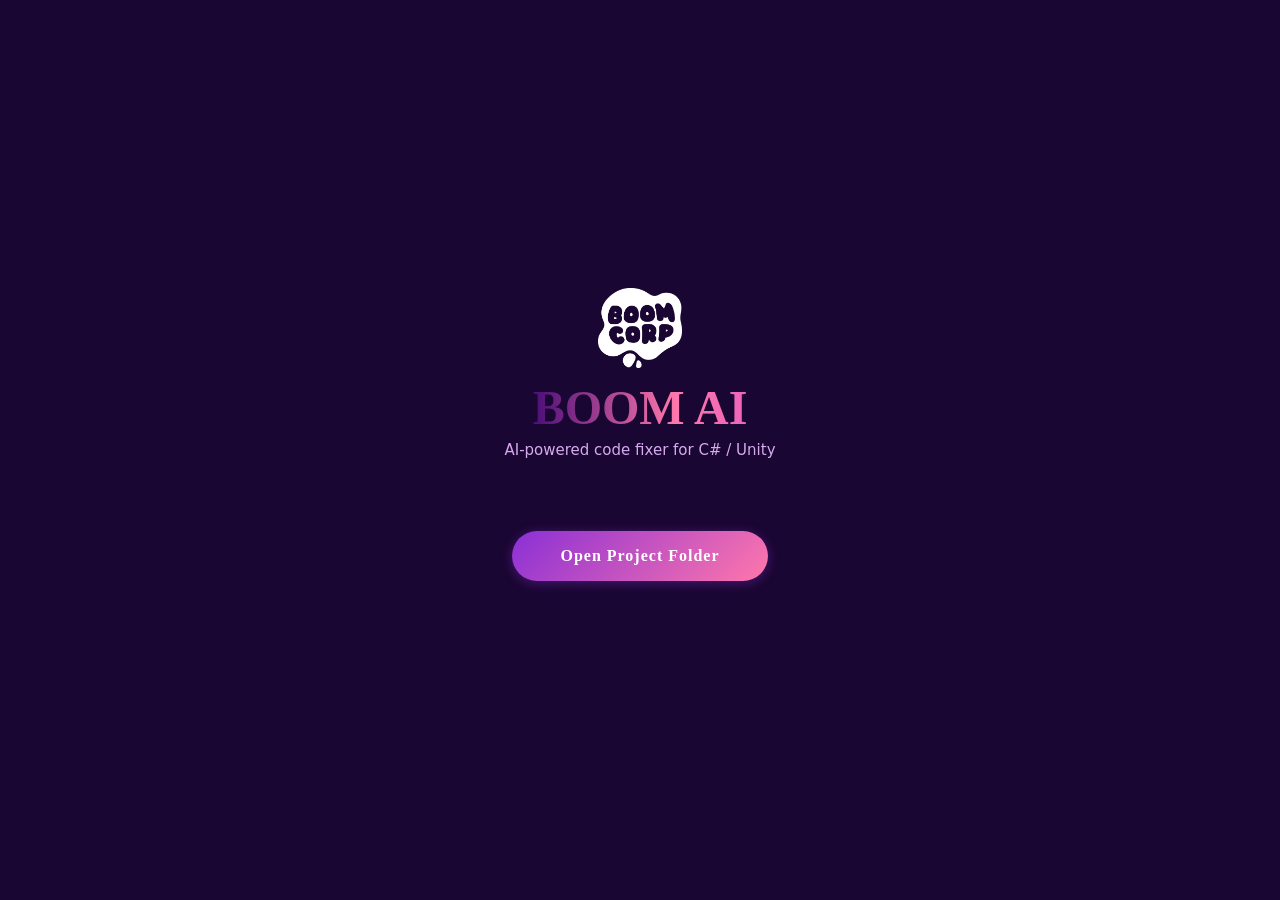
==== boomai/gui/frontend/index.html @ bd8539c7 "1st version of gui pretty good" ====
<!DOCTYPE html>
<html lang="en">
<head>
    <meta charset="UTF-8">
    <meta name="viewport" content="width=device-width, initial-scale=1.0">
    <title>BoomAI</title>
    <link rel="stylesheet" href="css/theme.css">
    <link rel="stylesheet" href="css/layout.css">
    <link rel="stylesheet" href="css/components.css">
    <link rel="stylesheet" href="css/animations.css">
</head>
<body>
<div class="app">

    <!-- ═══════════ SCREEN 1: WELCOME ═══════════ -->
    <section id="screen-welcome" class="screen active">
        <div class="stars-container">
            <div class="star"></div><div class="star"></div><div class="star"></div>
            <div class="star"></div><div class="star"></div><div class="star"></div>
            <div class="star"></div><div class="star"></div><div class="star"></div>
            <div class="star"></div>
        </div>
        <div class="centered" style="position:relative; z-index:1;">
            <img src="assets/logo.png" class="welcome-logo" style="height:80px; margin-bottom:12px;" alt="BoomCorp">
            <h1 class="logo-shimmer" style="font-family:var(--font-heading); font-size:48px; margin-bottom:6px;">
                BOOM AI
            </h1>
            <p style="color:var(--text-secondary); margin-bottom:40px; font-size:15px;">
                AI-powered code fixer for C# / Unity
            </p>

            <div style="display:flex; align-items:center; gap:8px; margin-bottom:24px;">
                <span class="status-dot" id="api-status-dot"></span>
                <span style="font-size:12px; color:var(--text-dim);" id="api-status-text"></span>
            </div>

            <div id="api-key-setup" style="display:none; width:100%; max-width:420px; margin-bottom:24px;">
                <p style="font-size:13px; color:var(--text-secondary); margin-bottom:8px;">
                    Enter your Gemini API key to get started
                </p>
                <div style="display:flex; gap:8px;">
                    <input type="password" id="api-key-input" class="input-field"
                           placeholder="Paste your API key here...">
                    <button class="btn btn-primary" onclick="App.saveApiKey()">Save</button>
                </div>
                <p style="font-size:11px; color:var(--text-dim); margin-top:6px;">
                    Get a key at <span style="color:var(--accent-pink);">aistudio.google.com/apikey</span>
                </p>
            </div>

            <button class="btn btn-primary btn-large" onclick="App.openFolder()" id="btn-open-folder">
                Open Project Folder
            </button>

            <div id="recent-projects" style="margin-top:32px; width:100%; max-width:500px;"></div>
        </div>
    </section>

    <!-- ═══════════ SCREEN 2: FILE BROWSER ═══════════ -->
    <section id="screen-browser" class="screen">
        <div class="header">
            <div>
                <span class="header-back" onclick="App.goTo('welcome')">&#8592; Back</span>
            </div>
            <div class="header-title" id="project-name"></div>
            <div style="width:60px;"></div>
        </div>

        <div class="split">
            <!-- Left: File tree -->
            <div class="split-left">
                <div class="tree-toolbar">
                    <span class="tree-count" id="file-count-label">0 files selected</span>
                    <div class="tree-actions">
                        <button onclick="FileBrowser.selectAll()">Select All</button>
                        <button onclick="FileBrowser.selectNone()">Deselect All</button>
                        <button onclick="FileBrowser.selectReviewable()">Reviewable Only</button>
                    </div>
                </div>
                <div class="file-tree" id="file-tree"></div>
            </div>

            <!-- Right: Settings -->
            <div class="split-right">
                <div class="section-title">Scan Profile</div>
                <div class="pill-group" style="margin-bottom:24px;">
                    <div class="pill active" id="pill-default" onclick="App.setProfile('default')">Default</div>
                    <div class="pill" id="pill-deep" onclick="App.setProfile('deep')">Deep</div>
                </div>

                <div class="section-title">Options</div>
                <div class="toggle" id="toggle-shallow" onclick="App.toggleSetting(this)">
                    <div>
                        <div class="toggle-label">Shallow Mode</div>
                        <div class="toggle-desc">Only scan files in root, skip subdirectories</div>
                    </div>
                    <div class="toggle-switch"></div>
                </div>
                <div class="toggle" id="toggle-comments" onclick="App.toggleSetting(this)">
                    <div>
                        <div class="toggle-label">Inline Comments</div>
                        <div class="toggle-desc">Add // BoomAI: ... comments to fixes</div>
                    </div>
                    <div class="toggle-switch"></div>
                </div>
                <div class="toggle" id="toggle-debug" onclick="App.toggleSetting(this)">
                    <div>
                        <div class="toggle-label">Debug Logs</div>
                        <div class="toggle-desc">Verbose logging output</div>
                    </div>
                    <div class="toggle-switch"></div>
                </div>

                <div class="section-title" style="margin-top:24px;">API Key</div>
                <div style="display:flex; align-items:center; gap:8px;">
                    <span class="status-dot" id="settings-api-dot"></span>
                    <span style="font-size:13px; color:var(--text-secondary);" id="settings-api-text"></span>
                </div>
            </div>
        </div>

        <div class="action-bar">
            <button class="btn btn-primary btn-large" onclick="App.estimate()">
                Estimate Cost
            </button>
        </div>
    </section>

    <!-- ═══════════ SCREEN 3: ESTIMATE ═══════════ -->
    <section id="screen-estimate" class="screen">
        <div class="stars-container">
            <div class="star"></div><div class="star"></div><div class="star"></div>
            <div class="star"></div><div class="star"></div><div class="star"></div>
        </div>
        <div class="header">
            <span class="header-back" onclick="App.goTo('browser')">&#8592; Back</span>
            <div class="header-title">Cost Estimate</div>
            <div style="width:60px;"></div>
        </div>
        <div class="centered" style="position:relative; z-index:1;">
            <div class="card" style="width:100%; max-width:560px;">
                <h2 style="font-family:var(--font-heading); font-size:22px; margin-bottom:20px; text-align:center;">
                    Scan Estimate
                </h2>
                <div class="estimate-grid" id="estimate-grid">
                    <!-- Filled by JS -->
                </div>
                <div style="text-align:center; margin-top:28px;">
                    <div class="estimate-label">Estimated Cost</div>
                    <div class="estimate-value cost" id="est-cost">--</div>
                </div>
                <div style="text-align:center; margin-top:12px;">
                    <div class="estimate-label">Estimated Time</div>
                    <div class="estimate-value" id="est-time">--</div>
                </div>
                <div id="est-learned" style="text-align:center; margin-top:8px; font-size:11px; color:var(--text-dim);"></div>
            </div>

            <div style="display:flex; gap:12px; margin-top:28px;">
                <button class="btn btn-secondary" onclick="App.goTo('browser')">Go Back</button>
                <button class="btn btn-primary btn-large btn-pulse" onclick="App.startScan()">
                    Start Scan
                </button>
            </div>
        </div>
    </section>

    <!-- ═══════════ SCREEN 4: SCANNING ═══════════ -->
    <section id="screen-scan" class="screen">
        <div class="stars-container">
            <div class="star"></div><div class="star"></div><div class="star"></div>
            <div class="star"></div><div class="star"></div><div class="star"></div>
            <div class="star"></div><div class="star"></div>
        </div>
        <div class="centered" style="position:relative; z-index:1;">
            <!-- Character animation -->
            <div class="character-container">
                <div class="paper-stack" id="stack-inbox">
                    <div class="paper"></div><div class="paper"></div><div class="paper"></div>
                    <div class="paper"></div><div class="paper"></div>
                    <div class="stack-label">To Review</div>
                </div>

                <div style="position:relative;">
                    <img src="assets/character.png" class="character-img" alt="BoomAI">
                    <div class="paper-flying"></div>
                </div>

                <div class="paper-stack" id="stack-done">
                    <div class="stack-label">Done</div>
                </div>
            </div>

            <!-- Progress -->
            <div style="width:100%; max-width:500px;">
                <div style="display:flex; justify-content:space-between; margin-bottom:8px;">
                    <span style="font-size:13px; color:var(--text-secondary);" id="scan-stage">Initializing...</span>
                    <span style="font-size:13px; color:var(--accent-pink);" id="scan-percent">0%</span>
                </div>
                <div class="progress-bar">
                    <div class="progress-fill" id="scan-progress-fill" style="width:0%"></div>
                </div>
                <div class="scan-log" id="scan-log"></div>
            </div>

            <button class="btn btn-danger" style="margin-top:16px;" onclick="App.cancelScan()">
                Cancel Scan
            </button>
        </div>
    </section>

    <!-- ═══════════ SCREEN 5: RESULTS ═══════════ -->
    <section id="screen-results" class="screen">
        <div class="header">
            <div class="header-title">Scan Results</div>
            <div></div>
        </div>

        <div style="padding:24px; overflow-y:auto; flex:1;">
            <!-- Summary card -->
            <div class="card" style="margin-bottom:24px;">
                <div class="estimate-grid" id="results-summary">
                    <!-- Filled by JS -->
                </div>
            </div>

            <div style="display:flex; align-items:center; justify-content:space-between; margin-bottom:16px;">
                <div class="section-title" style="margin-bottom:0;">Findings</div>
                <div id="results-select-actions" style="display:flex; gap:8px;"></div>
            </div>

            <!-- Findings list -->
            <div id="findings-list">
                <!-- Filled by JS -->
            </div>
        </div>

        <div class="action-bar">
            <button class="btn btn-secondary" onclick="App.newScan()">New Scan</button>
            <button class="btn btn-primary" id="btn-apply-fixes" onclick="App.applyFixes()" style="display:none;">
                Apply Selected Fixes
            </button>
        </div>
    </section>

</div>

<script src="js/api.js"></script>
<script src="js/file_browser.js"></script>
<script src="js/scan_view.js"></script>
<script src="js/settings_view.js"></script>
<script src="js/results_view.js"></script>
<script src="js/app.js"></script>
</body>
</html>
---- boomai/gui/frontend/css/theme.css ----
/* BoomCorp Brand Tokens */

@font-face {
    font-family: 'Luckiest Guy';
    src: url('../assets/fonts/LuckiestGuy.woff2') format('woff2');
    font-weight: 400;
    font-style: normal;
    font-display: swap;
}

:root {
    /* Primary palette */
    --bg-deep:       #1A0632;
    --bg-primary:    #2D0A4E;
    --bg-secondary:  #4A0E78;
    --bg-tertiary:   #5B1A8A;

    /* Accent */
    --accent-pink:    #FF77AB;
    --accent-magenta: #DE52CA;
    --accent-purple:  #8B30D6;
    --accent-orange:  #FF8844;

    /* Text */
    --text-primary:   #FFFFFF;
    --text-secondary: #D6AAEE;
    --text-dim:       #8B6AAF;

    /* Severity */
    --sev-critical: #FF4444;
    --sev-high:     #FF8844;
    --sev-medium:   #FFBB33;
    --sev-low:      #4488FF;
    --sev-info:     #888888;

    /* Functional */
    --success:    #44CC88;
    --error:      #FF4444;
    --border:     rgba(255,255,255,0.08);
    --card-bg:    rgba(255,255,255,0.04);
    --card-hover: rgba(255,255,255,0.07);
    --shadow:     0 4px 24px rgba(0,0,0,0.4);

    /* Gradients */
    --grad-primary: linear-gradient(135deg, #4A0E78, #DE52CA);
    --grad-button:  linear-gradient(135deg, #8B30D6, #FF77AB);
    --grad-glow:    radial-gradient(circle, rgba(139,48,214,0.3) 0%, transparent 70%);

    /* Typography */
    --font-heading: 'Luckiest Guy', cursive;
    --font-body:    'Segoe UI', system-ui, -apple-system, sans-serif;

    /* Spacing */
    --radius-sm: 8px;
    --radius-md: 12px;
    --radius-lg: 20px;
    --radius-xl: 28px;
}

* {
    margin: 0;
    padding: 0;
    box-sizing: border-box;
}

html, body {
    width: 100%;
    height: 100%;
    overflow: hidden;
    font-family: var(--font-body);
    font-size: 14px;
    color: var(--text-primary);
    background: var(--bg-deep);
}

::-webkit-scrollbar { width: 6px; }
::-webkit-scrollbar-track { background: transparent; }
::-webkit-scrollbar-thumb { background: var(--bg-tertiary); border-radius: 3px; }
::-webkit-scrollbar-thumb:hover { background: var(--accent-purple); }

::selection {
    background: var(--accent-magenta);
    color: white;
}
---- boomai/gui/frontend/css/layout.css ----
/* Screen layout — SPA with sections */

.app {
    width: 100%;
    height: 100%;
    position: relative;
    overflow: hidden;
}

.screen {
    position: absolute;
    inset: 0;
    display: flex;
    flex-direction: column;
    opacity: 0;
    transform: translateX(40px);
    pointer-events: none;
    transition: opacity 350ms ease, transform 350ms cubic-bezier(0.4, 0, 0.2, 1);
    overflow-y: auto;
}

.screen.active {
    opacity: 1;
    transform: translateX(0);
    pointer-events: auto;
    z-index: 10;
}

.screen.exit-left {
    opacity: 0;
    transform: translateX(-40px);
}

/* Centered content container */
.centered {
    display: flex;
    flex-direction: column;
    align-items: center;
    justify-content: center;
    flex: 1;
    padding: 40px;
}

/* Split layout (file browser) */
.split {
    display: flex;
    flex: 1;
    overflow: hidden;
}

.split-left {
    flex: 0 0 60%;
    border-right: 1px solid var(--border);
    display: flex;
    flex-direction: column;
    overflow: hidden;
}

.split-right {
    flex: 0 0 40%;
    display: flex;
    flex-direction: column;
    overflow-y: auto;
    padding: 24px;
}

/* Header bar */
.header {
    display: flex;
    align-items: center;
    justify-content: space-between;
    padding: 12px 24px;
    background: var(--bg-primary);
    border-bottom: 1px solid var(--border);
    min-height: 56px;
}

.header-logo {
    height: 32px;
    opacity: 0.9;
}

.header-title {
    font-family: var(--font-heading);
    font-size: 18px;
    letter-spacing: 1px;
    color: var(--text-secondary);
}

.header-back {
    cursor: pointer;
    color: var(--text-secondary);
    font-size: 13px;
    display: flex;
    align-items: center;
    gap: 6px;
    transition: color 200ms;
}

.header-back:hover {
    color: var(--accent-pink);
}

/* Bottom action bar */
.action-bar {
    display: flex;
    align-items: center;
    justify-content: flex-end;
    gap: 12px;
    padding: 16px 24px;
    background: var(--bg-primary);
    border-top: 1px solid var(--border);
}

/* Card */
.card {
    background: var(--card-bg);
    border: 1px solid var(--border);
    border-radius: var(--radius-md);
    padding: 24px;
    box-shadow: var(--shadow);
}

/* Section titles */
.section-title {
    font-family: var(--font-heading);
    font-size: 14px;
    letter-spacing: 1px;
    color: var(--text-secondary);
    margin-bottom: 16px;
    text-transform: uppercase;
}
---- boomai/gui/frontend/css/components.css ----
/* Buttons */

.btn {
    display: inline-flex;
    align-items: center;
    justify-content: center;
    gap: 8px;
    padding: 10px 24px;
    border: none;
    border-radius: var(--radius-xl);
    font-family: var(--font-body);
    font-size: 14px;
    font-weight: 600;
    cursor: pointer;
    transition: all 200ms ease;
    white-space: nowrap;
}

.btn-primary {
    background: var(--grad-button);
    color: white;
    box-shadow: 0 2px 12px rgba(139, 48, 214, 0.4);
}

.btn-primary:hover {
    transform: scale(1.03);
    box-shadow: 0 4px 20px rgba(222, 82, 202, 0.5);
}

.btn-primary:active {
    transform: scale(0.98);
}

.btn-secondary {
    background: transparent;
    color: var(--text-secondary);
    border: 1px solid var(--border);
}

.btn-secondary:hover {
    border-color: var(--accent-pink);
    color: var(--accent-pink);
}

.btn-large {
    padding: 16px 48px;
    font-size: 16px;
    font-family: var(--font-heading);
    letter-spacing: 1px;
}

.btn-danger {
    background: transparent;
    color: var(--error);
    border: 1px solid rgba(255,68,68,0.3);
}

.btn-danger:hover {
    background: rgba(255,68,68,0.1);
}

/* Toggle switch */
.toggle {
    display: flex;
    align-items: center;
    justify-content: space-between;
    padding: 12px 0;
    border-bottom: 1px solid var(--border);
    cursor: pointer;
    user-select: none;
}

.toggle:last-child { border-bottom: none; }

.toggle-label {
    font-size: 13px;
    color: var(--text-primary);
}

.toggle-desc {
    font-size: 11px;
    color: var(--text-dim);
    margin-top: 2px;
}

.toggle-switch {
    width: 44px;
    height: 24px;
    border-radius: 12px;
    background: var(--bg-tertiary);
    position: relative;
    flex-shrink: 0;
    transition: background 200ms;
}

.toggle-switch::after {
    content: '';
    position: absolute;
    width: 18px;
    height: 18px;
    border-radius: 50%;
    background: white;
    top: 3px;
    left: 3px;
    transition: transform 200ms;
}

.toggle.active .toggle-switch {
    background: var(--accent-magenta);
}

.toggle.active .toggle-switch::after {
    transform: translateX(20px);
}

/* Profile pill selector */
.pill-group {
    display: flex;
    background: var(--bg-deep);
    border-radius: var(--radius-xl);
    padding: 3px;
    border: 1px solid var(--border);
}

.pill {
    padding: 8px 20px;
    border-radius: var(--radius-xl);
    font-size: 13px;
    font-weight: 600;
    cursor: pointer;
    transition: all 200ms;
    color: var(--text-dim);
}

.pill.active {
    background: var(--grad-button);
    color: white;
    box-shadow: 0 2px 8px rgba(139, 48, 214, 0.3);
}

/* File tree */
.file-tree {
    flex: 1;
    overflow-y: auto;
    padding: 8px 16px;
    font-size: 13px;
    font-family: 'Consolas', 'Menlo', monospace;
}

.tree-node {
    padding: 3px 0;
}

.tree-dir {
    display: flex;
    align-items: center;
    gap: 6px;
    padding: 4px 8px;
    cursor: pointer;
    border-radius: var(--radius-sm);
    transition: background 150ms;
    color: var(--text-secondary);
}

.tree-dir:hover {
    background: var(--card-hover);
}

.tree-chevron {
    width: 16px;
    text-align: center;
    font-size: 10px;
    transition: transform 200ms;
    color: var(--text-dim);
}

.tree-dir.open > .tree-chevron {
    transform: rotate(90deg);
}

.tree-children {
    margin-left: 20px;
    max-height: 0;
    overflow: hidden;
    transition: max-height 300ms ease;
}

.tree-dir.open + .tree-children {
    max-height: 10000px;
}

.tree-file {
    display: flex;
    align-items: center;
    gap: 6px;
    padding: 3px 8px;
    border-radius: var(--radius-sm);
    transition: background 150ms;
}

.tree-file:hover {
    background: var(--card-hover);
}

.tree-file.non-reviewable {
    opacity: 0.4;
}

.tree-checkbox {
    width: 16px;
    height: 16px;
    accent-color: var(--accent-magenta);
    cursor: pointer;
}

.tree-icon {
    font-size: 12px;
}

.tree-name {
    flex: 1;
    overflow: hidden;
    text-overflow: ellipsis;
    white-space: nowrap;
}

.tree-toolbar {
    display: flex;
    align-items: center;
    justify-content: space-between;
    padding: 12px 16px;
    border-bottom: 1px solid var(--border);
    background: var(--bg-primary);
}

.tree-count {
    font-size: 12px;
    color: var(--text-dim);
}

.tree-actions {
    display: flex;
    gap: 8px;
}

.tree-actions button {
    font-size: 11px;
    padding: 4px 12px;
    border-radius: var(--radius-xl);
    border: 1px solid var(--border);
    background: transparent;
    color: var(--text-secondary);
    cursor: pointer;
    transition: all 150ms;
}

.tree-actions button:hover {
    border-color: var(--accent-pink);
    color: var(--accent-pink);
}

/* Findings card */
.finding-card {
    border: 1px solid var(--border);
    border-radius: var(--radius-md);
    padding: 16px;
    margin-bottom: 10px;
    background: var(--card-bg);
    transition: border-color 200ms;
}

.finding-card:hover {
    border-color: var(--bg-tertiary);
}

.finding-header {
    display: flex;
    align-items: center;
    gap: 10px;
    margin-bottom: 8px;
}

.severity-badge {
    padding: 2px 10px;
    border-radius: var(--radius-xl);
    font-size: 11px;
    font-weight: 700;
    text-transform: uppercase;
    letter-spacing: 0.5px;
}

.severity-badge.critical { background: var(--sev-critical); color: white; }
.severity-badge.high     { background: var(--sev-high); color: white; }
.severity-badge.medium   { background: var(--sev-medium); color: #333; }
.severity-badge.low      { background: var(--sev-low); color: white; }
.severity-badge.info     { background: var(--sev-info); color: white; }

.finding-file {
    font-family: monospace;
    font-size: 12px;
    color: var(--accent-pink);
}

.fix-badge {
    padding: 2px 8px;
    border-radius: var(--radius-sm);
    font-size: 10px;
    font-weight: 700;
    background: var(--success);
    color: white;
}

.finding-body {
    font-size: 13px;
    color: var(--text-secondary);
    line-height: 1.5;
    white-space: pre-wrap;
}

/* Estimate table */
.estimate-grid {
    display: grid;
    grid-template-columns: 1fr 1fr;
    gap: 16px;
}

.estimate-item {
    display: flex;
    flex-direction: column;
    gap: 4px;
}

.estimate-label {
    font-size: 11px;
    color: var(--text-dim);
    text-transform: uppercase;
    letter-spacing: 0.5px;
}

.estimate-value {
    font-size: 18px;
    font-weight: 700;
    color: var(--text-primary);
}

.estimate-value.cost {
    color: var(--accent-pink);
    font-family: var(--font-heading);
    font-size: 24px;
}

/* Input field */
.input-field {
    width: 100%;
    padding: 10px 16px;
    border-radius: var(--radius-md);
    border: 1px solid var(--border);
    background: var(--bg-deep);
    color: var(--text-primary);
    font-size: 14px;
    font-family: var(--font-body);
    outline: none;
    transition: border-color 200ms;
}

.input-field:focus {
    border-color: var(--accent-purple);
}

/* Status dot */
.status-dot {
    width: 8px;
    height: 8px;
    border-radius: 50%;
    display: inline-block;
}

.status-dot.green { background: var(--success); }
.status-dot.red   { background: var(--error); }

/* Progress bar */
.progress-bar {
    width: 100%;
    height: 8px;
    border-radius: 4px;
    background: var(--bg-tertiary);
    overflow: hidden;
    position: relative;
}

.progress-fill {
    height: 100%;
    border-radius: 4px;
    background: var(--grad-button);
    transition: width 400ms ease;
    position: relative;
}

.progress-fill::after {
    content: '';
    position: absolute;
    inset: 0;
    background: repeating-linear-gradient(
        -45deg,
        transparent,
        transparent 6px,
        rgba(255,255,255,0.1) 6px,
        rgba(255,255,255,0.1) 12px
    );
    animation: stripe-move 0.8s linear infinite;
}

/* Log area */
.scan-log {
    flex: 1;
    overflow-y: auto;
    padding: 12px 16px;
    font-family: 'Consolas', 'Menlo', monospace;
    font-size: 12px;
    color: var(--text-dim);
    background: var(--bg-deep);
    border-radius: var(--radius-md);
    max-height: 160px;
    margin-top: 16px;
}

.scan-log-entry {
    padding: 2px 0;
    border-bottom: 1px solid rgba(255,255,255,0.03);
}

/* Recent project list */
.recent-list {
    list-style: none;
    width: 100%;
    max-width: 500px;
}

.recent-item {
    padding: 10px 16px;
    border-radius: var(--radius-md);
    cursor: pointer;
    color: var(--text-secondary);
    font-size: 13px;
    transition: all 150ms;
    display: flex;
    align-items: center;
    gap: 10px;
    overflow: hidden;
}

.recent-item:hover {
    background: var(--card-hover);
    color: var(--accent-pink);
}

.recent-path {
    overflow: hidden;
    text-overflow: ellipsis;
    white-space: nowrap;
    direction: rtl;
    text-align: left;
}
---- boomai/gui/frontend/css/animations.css ----
/* ── Logo shimmer ──────────────────────────────── */

@keyframes shimmer {
    0%   { background-position: -200% center; }
    100% { background-position: 200% center; }
}

.logo-shimmer {
    background: linear-gradient(90deg, #4A0E78, #FF77AB, #DE52CA, #4A0E78);
    background-size: 200% auto;
    -webkit-background-clip: text;
    -webkit-text-fill-color: transparent;
    background-clip: text;
    animation: shimmer 3s linear infinite;
}

/* ── Progress bar stripes ─────────────────────── */

@keyframes stripe-move {
    0%   { background-position: 0 0; }
    100% { background-position: 24px 0; }
}

/* ── Button pulse ─────────────────────────────── */

@keyframes pulse-glow {
    0%, 100% { box-shadow: 0 2px 12px rgba(139, 48, 214, 0.4); }
    50%      { box-shadow: 0 4px 30px rgba(222, 82, 202, 0.6); }
}

.btn-pulse {
    animation: pulse-glow 2s ease-in-out infinite;
}

/* ── Floating stars ───────────────────────────── */

@keyframes float-up {
    0%   { transform: translateY(0) rotate(0deg); opacity: 0.7; }
    50%  { opacity: 1; }
    100% { transform: translateY(-100vh) rotate(180deg); opacity: 0; }
}

.stars-container {
    position: absolute;
    inset: 0;
    overflow: hidden;
    pointer-events: none;
    z-index: 0;
}

.star {
    position: absolute;
    bottom: -20px;
    width: 12px;
    height: 12px;
    animation: float-up linear infinite;
    opacity: 0;
}

.star::before {
    content: '';
    display: block;
    width: 100%;
    height: 100%;
    background: var(--accent-pink);
    clip-path: polygon(50% 0%, 61% 35%, 98% 35%, 68% 57%, 79% 91%, 50% 70%, 21% 91%, 32% 57%, 2% 35%, 39% 35%);
}

.star:nth-child(1)  { left: 5%;  animation-duration: 8s;  animation-delay: 0s;   width: 8px; height: 8px; }
.star:nth-child(2)  { left: 15%; animation-duration: 12s; animation-delay: 2s;   width: 14px; height: 14px; }
.star:nth-child(3)  { left: 25%; animation-duration: 10s; animation-delay: 4s;   width: 10px; height: 10px; }
.star:nth-child(4)  { left: 35%; animation-duration: 9s;  animation-delay: 1s;   width: 6px; height: 6px; }
.star:nth-child(5)  { left: 45%; animation-duration: 11s; animation-delay: 3s;   width: 12px; height: 12px; }
.star:nth-child(6)  { left: 55%; animation-duration: 7s;  animation-delay: 5s;   width: 16px; height: 16px; }
.star:nth-child(7)  { left: 65%; animation-duration: 13s; animation-delay: 0.5s; width: 8px; height: 8px; }
.star:nth-child(8)  { left: 75%; animation-duration: 10s; animation-delay: 2.5s; width: 10px; height: 10px; }
.star:nth-child(9)  { left: 85%; animation-duration: 8s;  animation-delay: 6s;   width: 14px; height: 14px; }
.star:nth-child(10) { left: 92%; animation-duration: 11s; animation-delay: 1.5s; width: 6px; height: 6px; }

/* ── Character loading ────────────────────────── */

@keyframes char-bob {
    0%, 100% { transform: translateY(0); }
    50%      { transform: translateY(-8px); }
}

@keyframes char-breathe {
    0%, 100% { transform: scale(1); }
    50%      { transform: scale(1.03); }
}

@keyframes char-glow {
    0%, 100% { box-shadow: 0 0 40px rgba(139, 48, 214, 0.3); }
    50%      { box-shadow: 0 0 80px rgba(222, 82, 202, 0.5); }
}

.character-container {
    position: relative;
    display: flex;
    align-items: center;
    justify-content: center;
    gap: 60px;
    margin-bottom: 32px;
}

.character-img {
    width: 120px;
    height: 120px;
    border-radius: 50%;
    object-fit: cover;
    animation: char-bob 3s ease-in-out infinite, char-glow 4s ease-in-out infinite;
    z-index: 2;
    background: var(--bg-secondary);
    border: 3px solid var(--accent-purple);
}

/* ── Paper stacks ─────────────────────────────── */

.paper-stack {
    display: flex;
    flex-direction: column-reverse;
    align-items: center;
    width: 60px;
    height: 100px;
    position: relative;
}

.paper {
    width: 50px;
    height: 14px;
    background: white;
    border: 1px solid #ddd;
    border-radius: 2px;
    margin-bottom: -6px;
    box-shadow: 0 1px 3px rgba(0,0,0,0.15);
    transition: all 400ms ease;
}

.paper:nth-child(odd) { transform: rotate(1.5deg); }
.paper:nth-child(even) { transform: rotate(-1deg); }

.stack-label {
    font-size: 11px;
    color: var(--text-dim);
    margin-top: 12px;
    text-align: center;
}

/* ── Flying paper ─────────────────────────────── */

@keyframes paper-fly {
    0%   { transform: translateX(0) translateY(0) rotate(0deg); opacity: 1; }
    30%  { transform: translateX(40px) translateY(-30px) rotate(15deg); opacity: 1; }
    70%  { transform: translateX(120px) translateY(-20px) rotate(-10deg); opacity: 1; }
    100% { transform: translateX(180px) translateY(10px) rotate(5deg); opacity: 0.8; }
}

.paper-flying {
    position: absolute;
    width: 40px;
    height: 30px;
    background: white;
    border: 1px solid #ddd;
    border-radius: 3px;
    box-shadow: 0 2px 8px rgba(0,0,0,0.2);
    animation: paper-fly 2s ease-in-out infinite;
    z-index: 3;
}

.paper-flying::after {
    content: '';
    position: absolute;
    top: 6px; left: 6px; right: 6px;
    height: 2px;
    background: var(--bg-tertiary);
    border-radius: 1px;
    box-shadow: 0 5px 0 var(--bg-tertiary), 0 10px 0 var(--bg-tertiary);
    opacity: 0.3;
}

/* ── Sparkle on done ──────────────────────────── */

@keyframes sparkle {
    0%   { transform: scale(0) rotate(0deg); opacity: 0; }
    50%  { transform: scale(1.2) rotate(180deg); opacity: 1; }
    100% { transform: scale(0) rotate(360deg); opacity: 0; }
}

.sparkle {
    position: absolute;
    width: 10px;
    height: 10px;
    pointer-events: none;
}

.sparkle::before {
    content: '';
    display: block;
    width: 100%;
    height: 100%;
    background: var(--accent-pink);
    clip-path: polygon(50% 0%, 61% 35%, 98% 35%, 68% 57%, 79% 91%, 50% 70%, 21% 91%, 32% 57%, 2% 35%, 39% 35%);
    animation: sparkle 1.5s ease-in-out infinite;
}

/* ── Screen entrance ──────────────────────────── */

@keyframes fade-in-up {
    from { opacity: 0; transform: translateY(20px); }
    to   { opacity: 1; transform: translateY(0); }
}

.fade-in-up {
    animation: fade-in-up 500ms ease forwards;
}

/* ── Welcome logo ─────────────────────────────── */

@keyframes logo-entrance {
    0%   { opacity: 0; transform: scale(0.8); }
    60%  { opacity: 1; transform: scale(1.05); }
    100% { opacity: 1; transform: scale(1); }
}

.welcome-logo {
    animation: logo-entrance 800ms cubic-bezier(0.34, 1.56, 0.64, 1) forwards;
}

/* ── Scan complete celebration ────────────────── */

@keyframes celebrate {
    0%   { transform: scale(1); }
    25%  { transform: scale(1.1) rotate(-3deg); }
    50%  { transform: scale(1.15) rotate(3deg); }
    75%  { transform: scale(1.05) rotate(-1deg); }
    100% { transform: scale(1) rotate(0deg); }
}

.celebrate {
    animation: celebrate 600ms ease;
}
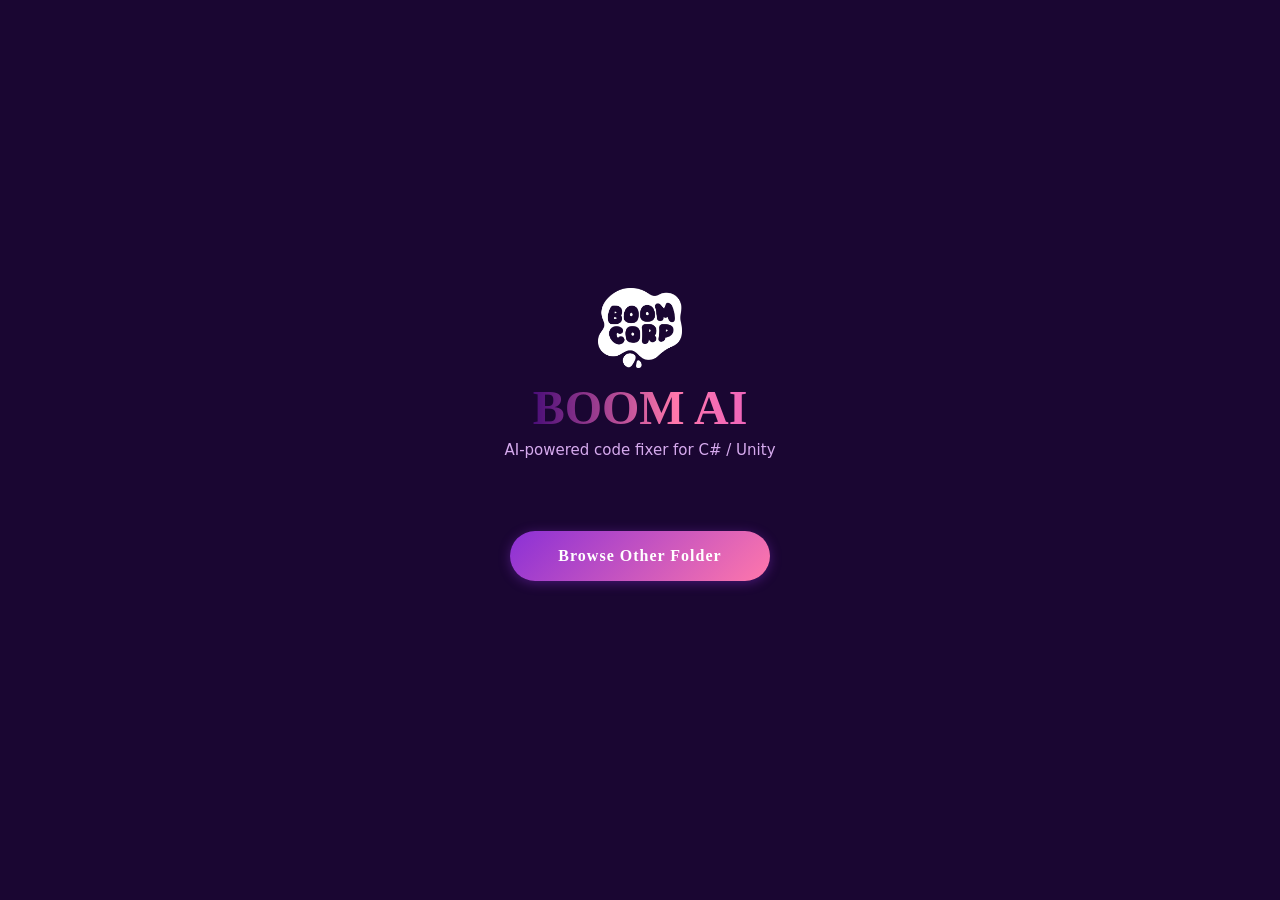
==== commit 61dbbb40: "Open folder dialog defaults to CWD and show current directory card on welcome" ====
--- a/boomai/gui/frontend/index.html
+++ b/boomai/gui/frontend/index.html
@@ -48,8 +48,18 @@
                 </p>
             </div>
 
+            <div id="cwd-card" style="display:none; width:100%; max-width:500px; margin-bottom:20px;
+                        background:var(--card-bg); border:1px solid var(--border); border-radius:var(--radius-md);
+                        padding:14px 20px; cursor:pointer; transition:all 200ms;"
+                 onclick="App.useCwd()" onmouseover="this.style.borderColor='var(--accent-pink)'"
+                 onmouseout="this.style.borderColor='var(--border)'">
+                <div style="font-size:11px; color:var(--text-dim); margin-bottom:4px;">CURRENT DIRECTORY</div>
+                <div style="font-size:14px; color:var(--accent-pink);" id="cwd-path"></div>
+                <div style="font-size:11px; color:var(--text-dim); margin-top:4px;">Click to scan this project</div>
+            </div>
+
             <button class="btn btn-primary btn-large" onclick="App.openFolder()" id="btn-open-folder">
-                Open Project Folder
+                Browse Other Folder
             </button>
 
             <div id="recent-projects" style="margin-top:32px; width:100%; max-width:500px;"></div>
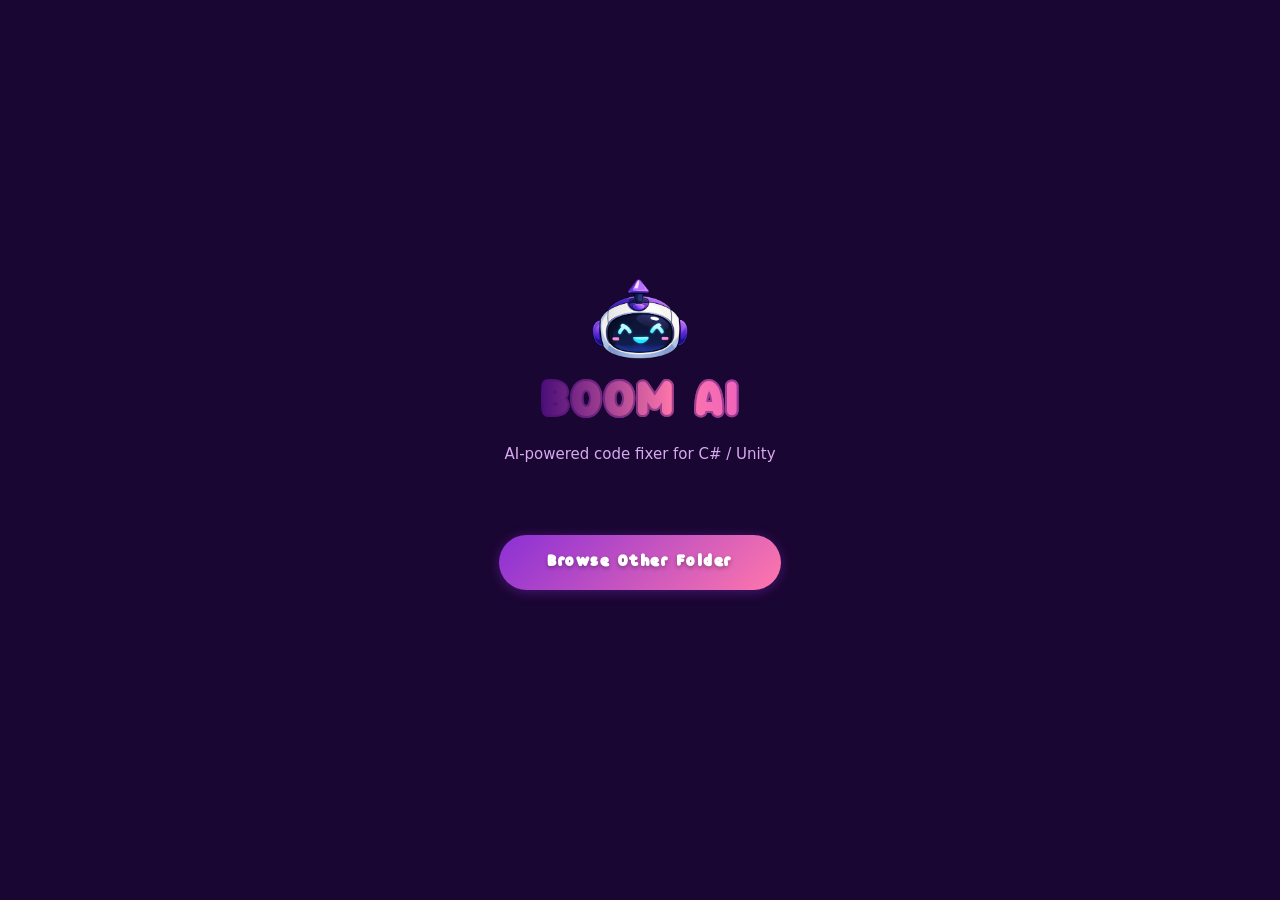
==== commit b6b62549: "feat: add frontend assets, animations, and cost report tracking functionality" ====
--- a/boomai/gui/frontend/index.html
+++ b/boomai/gui/frontend/index.html
@@ -92,20 +92,18 @@
 
             <!-- Right: Settings -->
             <div class="split-right">
-                <div class="section-title">Scan Profile</div>
-                <div class="pill-group" style="margin-bottom:24px;">
-                    <div class="pill active" id="pill-default" onclick="App.setProfile('default')">Default</div>
-                    <div class="pill" id="pill-deep" onclick="App.setProfile('deep')">Deep</div>
+                <div class="deep-mode-card" id="deep-mode-card" onclick="App.toggleSetting(document.getElementById('toggle-deep'))">
+                    <div class="deep-mode-icon">🔬</div>
+                    <div style="flex:1;">
+                        <div class="deep-mode-title">Deep Scan</div>
+                        <div class="deep-mode-desc">Smaller chunks, more findings, higher cost</div>
+                    </div>
+                    <div class="toggle" id="toggle-deep" onclick="event.stopPropagation(); App.toggleSetting(this)" style="border:none; padding:0;">
+                        <div class="toggle-switch"></div>
+                    </div>
                 </div>
 
                 <div class="section-title">Options</div>
-                <div class="toggle" id="toggle-shallow" onclick="App.toggleSetting(this)">
-                    <div>
-                        <div class="toggle-label">Shallow Mode</div>
-                        <div class="toggle-desc">Only scan files in root, skip subdirectories</div>
-                    </div>
-                    <div class="toggle-switch"></div>
-                </div>
                 <div class="toggle" id="toggle-comments" onclick="App.toggleSetting(this)">
                     <div>
                         <div class="toggle-label">Inline Comments</div>
@@ -121,10 +119,44 @@
                     <div class="toggle-switch"></div>
                 </div>
 
+                <div class="toggle" id="toggle-cost-report" onclick="App.toggleSetting(this)">
+                    <div>
+                        <div class="toggle-label">Cost Report</div>
+                        <div class="toggle-desc">Generate detailed cost breakdown after scan</div>
+                    </div>
+                    <div class="toggle-switch"></div>
+                </div>
+
+                <div class="section-title" style="margin-top:24px;">Models</div>
+                <div style="margin-bottom:12px;">
+                    <div style="font-size:11px; color:var(--text-dim); margin-bottom:4px;">
+                        Strong (<span id="strong-mode-label">AUTO</span>)
+                    </div>
+                    <select id="select-strong-model" class="input-field" style="font-size:12px; padding:6px 10px;"
+                            onchange="App.changeModel('strong', this.value)">
+                    </select>
+                </div>
+                <div style="margin-bottom:12px;">
+                    <div style="font-size:11px; color:var(--text-dim); margin-bottom:4px;">
+                        Weak (<span id="weak-mode-label">AUTO</span>)
+                    </div>
+                    <select id="select-weak-model" class="input-field" style="font-size:12px; padding:6px 10px;"
+                            onchange="App.changeModel('weak', this.value)">
+                    </select>
+                </div>
+                <button class="btn btn-secondary" style="font-size:11px; padding:4px 12px; width:100%;"
+                        onclick="App.refreshCatalog()">Refresh Model Catalog</button>
+
                 <div class="section-title" style="margin-top:24px;">API Key</div>
-                <div style="display:flex; align-items:center; gap:8px;">
+                <div style="display:flex; align-items:center; gap:8px; margin-bottom:8px;">
                     <span class="status-dot" id="settings-api-dot"></span>
                     <span style="font-size:13px; color:var(--text-secondary);" id="settings-api-text"></span>
+                </div>
+                <div style="display:flex; gap:8px;">
+                    <input type="password" id="settings-api-input" class="input-field"
+                           style="font-size:12px;" placeholder="Enter new API key...">
+                    <button class="btn btn-primary" style="font-size:12px; padding:6px 14px;"
+                            onclick="App.updateApiKey()">Update</button>
                 </div>
             </div>
         </div>
@@ -192,7 +224,7 @@
                 </div>
 
                 <div style="position:relative;">
-                    <img src="assets/character.png" class="character-img" alt="BoomAI">
+                    <img src="assets/logo.png" class="character-img scan-logo" alt="BoomAI logo">
                     <div class="paper-flying"></div>
                 </div>
 
--- a/boomai/gui/frontend/css/theme.css
+++ b/boomai/gui/frontend/css/theme.css
@@ -3,6 +3,14 @@
 @font-face {
     font-family: 'Luckiest Guy';
     src: url('../assets/fonts/LuckiestGuy.woff2') format('woff2');
+    font-weight: 400;
+    font-style: normal;
+    font-display: swap;
+}
+
+@font-face {
+    font-family: 'Knicknack';
+    src: url('../assets/fonts/Knicknack-Regular.woff2') format('woff2');
     font-weight: 400;
     font-style: normal;
     font-display: swap;
@@ -47,8 +55,15 @@
     --grad-glow:    radial-gradient(circle, rgba(139,48,214,0.3) 0%, transparent 70%);
 
     /* Typography */
-    --font-heading: 'Luckiest Guy', cursive;
+    --font-heading: 'Knicknack', 'Luckiest Guy', cursive;
     --font-body:    'Segoe UI', system-ui, -apple-system, sans-serif;
+
+    /* Puffy text depth layers */
+    --puffy-shadow:
+        0 1px 0 #6B1FA0,
+        0 2px 0 #4A0E78,
+        0 3px 0 #2D0A4E,
+        0 4px 8px rgba(0, 0, 0, 0.35);
 
     /* Spacing */
     --radius-sm: 8px;
--- a/boomai/gui/frontend/css/layout.css
+++ b/boomai/gui/frontend/css/layout.css
@@ -83,8 +83,9 @@
 .header-title {
     font-family: var(--font-heading);
     font-size: 18px;
-    letter-spacing: 1px;
+    letter-spacing: 1.5px;
     color: var(--text-secondary);
+    text-shadow: var(--puffy-shadow);
 }
 
 .header-back {
@@ -125,8 +126,9 @@
 .section-title {
     font-family: var(--font-heading);
     font-size: 14px;
-    letter-spacing: 1px;
+    letter-spacing: 1.5px;
     color: var(--text-secondary);
     margin-bottom: 16px;
     text-transform: uppercase;
+    text-shadow: var(--puffy-shadow);
 }
--- a/boomai/gui/frontend/css/components.css
+++ b/boomai/gui/frontend/css/components.css
@@ -46,7 +46,8 @@
     padding: 16px 48px;
     font-size: 16px;
     font-family: var(--font-heading);
-    letter-spacing: 1px;
+    letter-spacing: 1.5px;
+    text-shadow: 0 2px 4px rgba(0, 0, 0, 0.3);
 }
 
 .btn-danger {
@@ -59,6 +60,46 @@
     background: rgba(255,68,68,0.1);
 }
 
+/* Deep mode prominent card */
+.deep-mode-card {
+    display: flex;
+    align-items: center;
+    gap: 14px;
+    padding: 14px 18px;
+    margin-bottom: 20px;
+    border-radius: var(--radius-md);
+    border: 1px solid var(--border);
+    background: var(--card-bg);
+    cursor: pointer;
+    transition: all 200ms;
+}
+
+.deep-mode-card:hover {
+    border-color: var(--accent-purple);
+    background: var(--card-hover);
+}
+
+.deep-mode-card:has(.toggle.active) {
+    border-color: var(--accent-magenta);
+    background: rgba(222, 82, 202, 0.08);
+}
+
+.deep-mode-icon { font-size: 24px; line-height: 1; }
+
+.deep-mode-title {
+    font-family: var(--font-heading);
+    font-size: 14px;
+    letter-spacing: 1px;
+    color: var(--text-primary);
+    text-shadow: var(--puffy-shadow);
+}
+
+.deep-mode-desc {
+    font-size: 10px;
+    color: var(--text-dim);
+    margin-top: 2px;
+}
+
 /* Toggle switch */
 .toggle {
     display: flex;
@@ -73,20 +114,20 @@
 .toggle:last-child { border-bottom: none; }
 
 .toggle-label {
-    font-size: 13px;
+    font-size: 12px;
     color: var(--text-primary);
 }
 
 .toggle-desc {
-    font-size: 11px;
-    color: var(--text-dim);
-    margin-top: 2px;
+    font-size: 10px;
+    color: var(--text-dim);
+    margin-top: 1px;
 }
 
 .toggle-switch {
-    width: 44px;
-    height: 24px;
-    border-radius: 12px;
+    width: 36px;
+    height: 20px;
+    border-radius: 10px;
     background: var(--bg-tertiary);
     position: relative;
     flex-shrink: 0;
@@ -96,8 +137,8 @@
 .toggle-switch::after {
     content: '';
     position: absolute;
-    width: 18px;
-    height: 18px;
+    width: 14px;
+    height: 14px;
     border-radius: 50%;
     background: white;
     top: 3px;
@@ -110,12 +151,12 @@
 }
 
 .toggle.active .toggle-switch::after {
-    transform: translateX(20px);
+    transform: translateX(16px);
 }
 
 /* Profile pill selector */
 .pill-group {
-    display: flex;
+    display: inline-flex;
     background: var(--bg-deep);
     border-radius: var(--radius-xl);
     padding: 3px;
@@ -347,6 +388,10 @@
     color: var(--accent-pink);
     font-family: var(--font-heading);
     font-size: 24px;
+    text-shadow:
+        0 1px 0 #cc4488,
+        0 2px 0 #993366,
+        0 3px 6px rgba(0, 0, 0, 0.3);
 }
 
 /* Input field */
@@ -367,6 +412,20 @@
     border-color: var(--accent-purple);
 }
 
+select.input-field {
+    cursor: pointer;
+    appearance: none;
+    background-image: url("data:image/svg+xml,%3Csvg xmlns='http://www.w3.org/2000/svg' width='12' height='12' viewBox='0 0 12 12'%3E%3Cpath fill='%238B6AAF' d='M6 8L1 3h10z'/%3E%3C/svg%3E");
+    background-repeat: no-repeat;
+    background-position: right 10px center;
+    padding-right: 28px;
+}
+
+select.input-field option {
+    background: var(--bg-deep);
+    color: var(--text-primary);
+}
+
 /* Status dot */
 .status-dot {
     width: 8px;
--- a/boomai/gui/frontend/css/animations.css
+++ b/boomai/gui/frontend/css/animations.css
@@ -1,8 +1,29 @@
-/* ── Logo shimmer ──────────────────────────────── */
+/* ── Logo shimmer + puffy ─────────────────────── */
 
 @keyframes shimmer {
     0%   { background-position: -200% center; }
     100% { background-position: 200% center; }
+}
+
+@keyframes puffy-breathe {
+    0%, 100% {
+        transform: scale(1);
+        text-shadow:
+            0 2px 0 #7B2FB0,
+            0 4px 0 #5A1890,
+            0 6px 0 #3D0B68,
+            0 8px 0 #2D0A4E,
+            0 10px 20px rgba(0, 0, 0, 0.45);
+    }
+    50% {
+        transform: scale(1.04);
+        text-shadow:
+            0 3px 0 #7B2FB0,
+            0 6px 0 #5A1890,
+            0 9px 0 #3D0B68,
+            0 12px 0 #2D0A4E,
+            0 15px 25px rgba(0, 0, 0, 0.5);
+    }
 }
 
 .logo-shimmer {
@@ -11,7 +32,10 @@
     -webkit-background-clip: text;
     -webkit-text-fill-color: transparent;
     background-clip: text;
-    animation: shimmer 3s linear infinite;
+    animation: shimmer 3s linear infinite, puffy-breathe 2.5s ease-in-out infinite;
+    -webkit-text-stroke: 2px rgba(74, 14, 120, 0.5);
+    paint-order: stroke fill;
+    letter-spacing: 3px;
 }
 
 /* ── Progress bar stripes ─────────────────────── */
@@ -114,6 +138,19 @@
     border: 3px solid var(--accent-purple);
 }
 
+.scan-logo {
+    width: 140px;
+    height: 140px;
+    object-fit: contain;
+    border-radius: 24px;
+    background: transparent;
+    border: none;
+    padding: 6px;
+    animation: char-bob 3s ease-in-out infinite;
+    box-shadow: none;
+    filter: none;
+}
+
 /* ── Paper stacks ─────────────────────────────── */
 
 .paper-stack {
